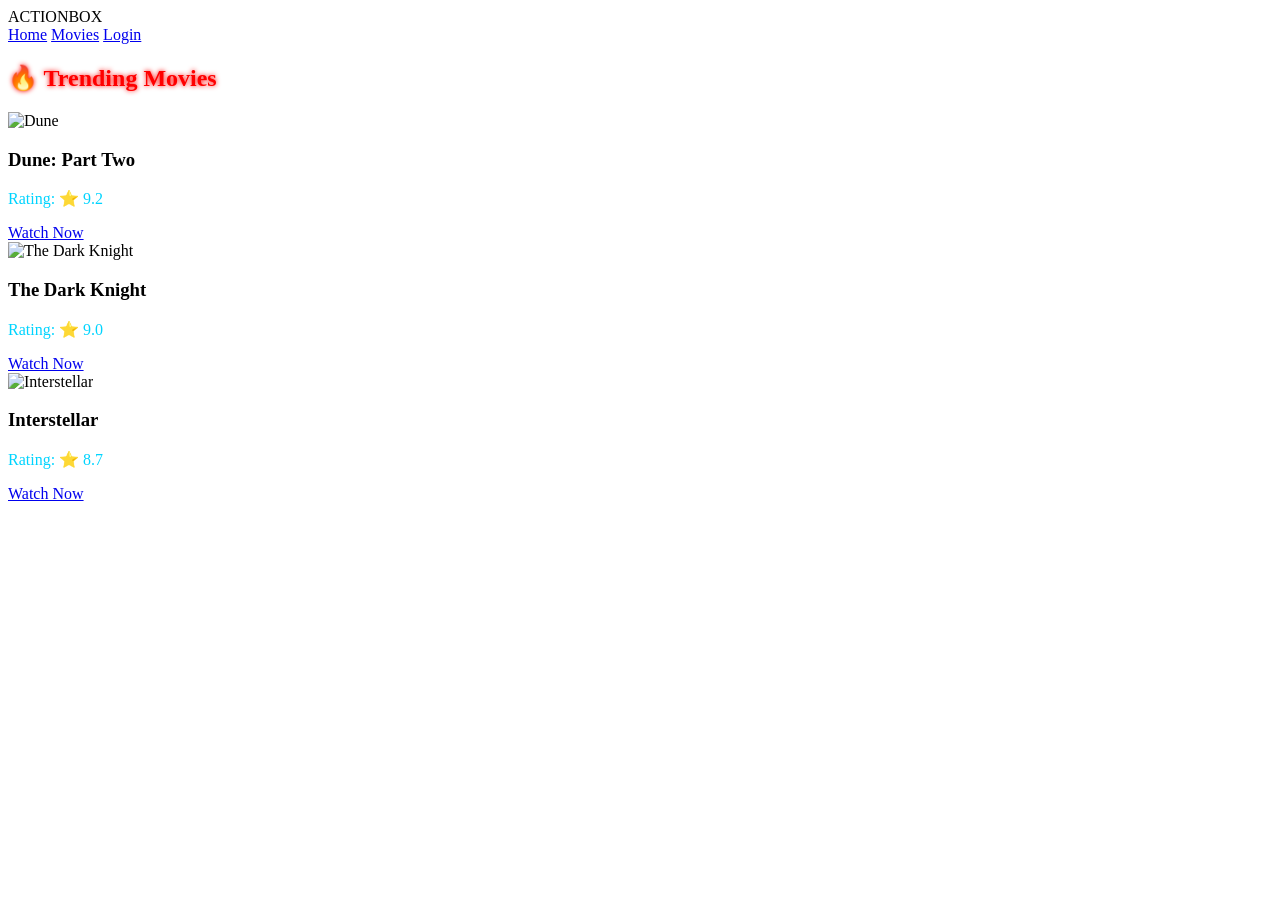
==== index.html @ d1451134 "Add files via upload" ====
<!DOCTYPE html>
<html lang="en">
<head>
    <meta charset="UTF-8">
    <title>ActionBox | Red & Blue Edition</title>
    <link rel="stylesheet" href="css/style.css">
</head>
<body>

<nav>
    <div class="logo">ACTION<span>BOX</span></div>
    <div class="nav-links">
        <a href="index.html">Home</a>
        <a href="movies.html">Movies</a>
        <a href="login.html">Login</a>
    </div>
</nav>

<div class="container">
    <h2 style="color: #ff0000; text-shadow: 0 0 5px #ff0000;">🔥 Trending Movies</h2>
    
    <div class="movie-grid">
        <div class="movie-card">
            <img src="https://m.media-amazon.com/images/M/MV5BN2QyZGU4ZDctOWMzMy00NTc5LThlOGQtODhmNDI1NmY5YzAwXkEyXkFqcGdeQXVyMDM2NDM2MQ@@._V1_.jpg" alt="Dune">
            <div class="movie-info">
                <h3>Dune: Part Two</h3>
                <p style="color: #00d4ff;">Rating: ⭐ 9.2</p>
                <a href="details.html?movie=dune" class="btn-watch">Watch Now</a>
            </div>
        </div>

        <div class="movie-card">
            <img src="https://m.media-amazon.com/images/M/MV5BMTMxNTMwODM0NF5BMl5BanBnXkFtZTcwODAyMTk2Mw@@._V1_.jpg" alt="The Dark Knight">
            <div class="movie-info">
                <h3>The Dark Knight</h3>
                <p style="color: #00d4ff;">Rating: ⭐ 9.0</p>
                <a href="details.html?movie=darkknight" class="btn-watch">Watch Now</a>
            </div>
        </div>

        <div class="movie-card">
            <img src="https://m.media-amazon.com/images/M/MV5BZjdkOTU3MDktN2IxOS00OGEyLWFmMjktY2FiMmZkNWIyODZiXkEyXkFqcGdeQXVyMTMxODk2OTU@._V1_.jpg" alt="Interstellar">
            <div class="movie-info">
                <h3>Interstellar</h3>
                <p style="color: #00d4ff;">Rating: ⭐ 8.7</p>
                <a href="details.html?movie=interstellar" class="btn-watch">Watch Now</a>
            </div>
        </div>
    </div>
</div>

<script src="js/script.js"></script>
</body>
</html>
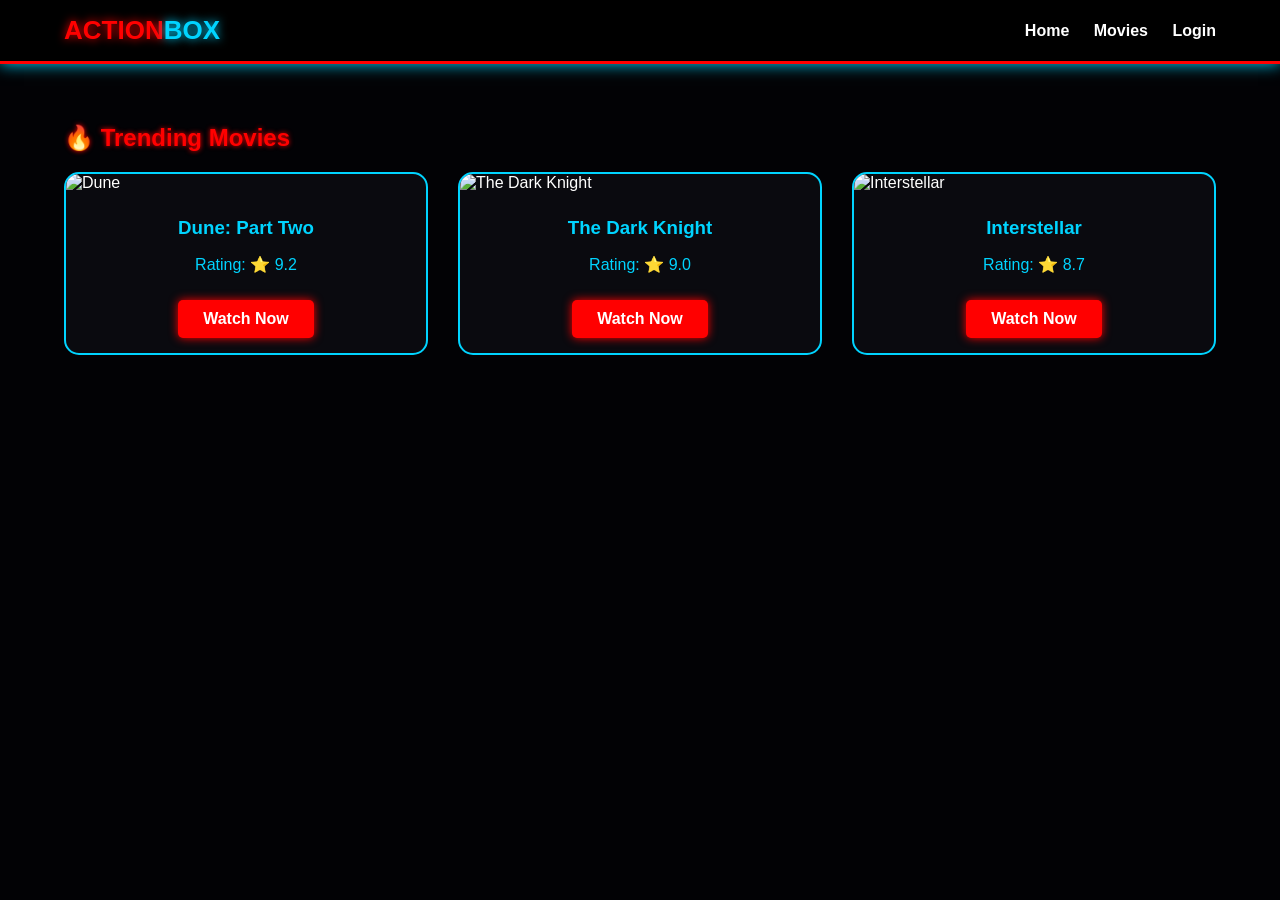
==== commit 2bcbbad1: "Update index.html" ====
--- a/index.html
+++ b/index.html
@@ -3,7 +3,7 @@
 <head>
     <meta charset="UTF-8">
     <title>ActionBox | Red & Blue Edition</title>
-    <link rel="stylesheet" href="css/style.css">
+    <link rel="stylesheet" href="style.css">
 </head>
 <body>
 
@@ -49,6 +49,6 @@
     </div>
 </div>
 
-<script src="js/script.js"></script>
+<script src="script.js"></script>
 </body>
-</html>+</html>
--- a/style.css
+++ b/style.css
@@ -0,0 +1,97 @@
+/* Modern Red & Blue Theme */
+@import url('https://fonts.googleapis.com/css2?family=Orbitron:wght@500;700&family=Poppins:wght@300;600&display=swap');
+
+body {
+    background-color: #020205 !important; /* أسود عميق جداً */
+    color: white;
+    font-family: 'Poppins', sans-serif;
+    margin: 0;
+    padding: 0;
+}
+
+/* Navbar */
+nav {
+    display: flex;
+    justify-content: space-between;
+    align-items: center;
+    padding: 15px 5%;
+    background: rgba(0, 0, 0, 0.9);
+    border-bottom: 3px solid #ff0000; /* خط أحمر نيون تحت النافبار */
+    box-shadow: 0 0 15px #00d4ff; /* توهج أزرق */
+}
+
+.logo {
+    font-family: 'Orbitron', sans-serif;
+    font-size: 26px;
+    font-weight: bold;
+    color: #ff0000; /* اللوجو أحمر */
+    text-shadow: 0 0 10px #ff0000;
+}
+
+.logo span {
+    color: #00d4ff; /* جزء من اللوجو أزرق */
+    text-shadow: 0 0 10px #00d4ff;
+}
+
+.nav-links a {
+    color: white;
+    text-decoration: none;
+    margin-left: 20px;
+    font-weight: bold;
+    transition: 0.3s;
+}
+
+.nav-links a:hover {
+    color: #00d4ff; /* عند الوقوف على اللينك يقلب أزرق */
+}
+
+/* Movie Cards Area */
+.container { padding: 40px 5%; }
+
+.movie-grid {
+    display: grid;
+    grid-template-columns: repeat(auto-fit, minmax(250px, 1fr));
+    gap: 30px;
+}
+
+.movie-card {
+    background: #0a0a0f;
+    border-radius: 15px;
+    overflow: hidden;
+    border: 2px solid #00d4ff; /* إطار أزرق */
+    transition: 0.4s;
+}
+
+.movie-card:hover {
+    transform: translateY(-10px);
+    border-color: #ff0000; /* الإطار يقلب أحمر عند الوقوف عليه */
+    box-shadow: 0 0 20px #ff0000;
+}
+
+.movie-card img {
+    width: 100%;
+    height: 380px;
+    object-fit: cover;
+}
+
+.movie-info {
+    padding: 15px;
+    text-align: center;
+}
+
+.movie-info h3 {
+    margin: 10px 0;
+    color: #00d4ff;
+}
+
+.btn-watch {
+    background: #ff0000; /* زرار أحمر */
+    color: white;
+    padding: 10px 25px;
+    text-decoration: none;
+    border-radius: 5px;
+    display: inline-block;
+    font-weight: bold;
+    margin-top: 10px;
+    box-shadow: 0 0 10px #ff0000;
+}
